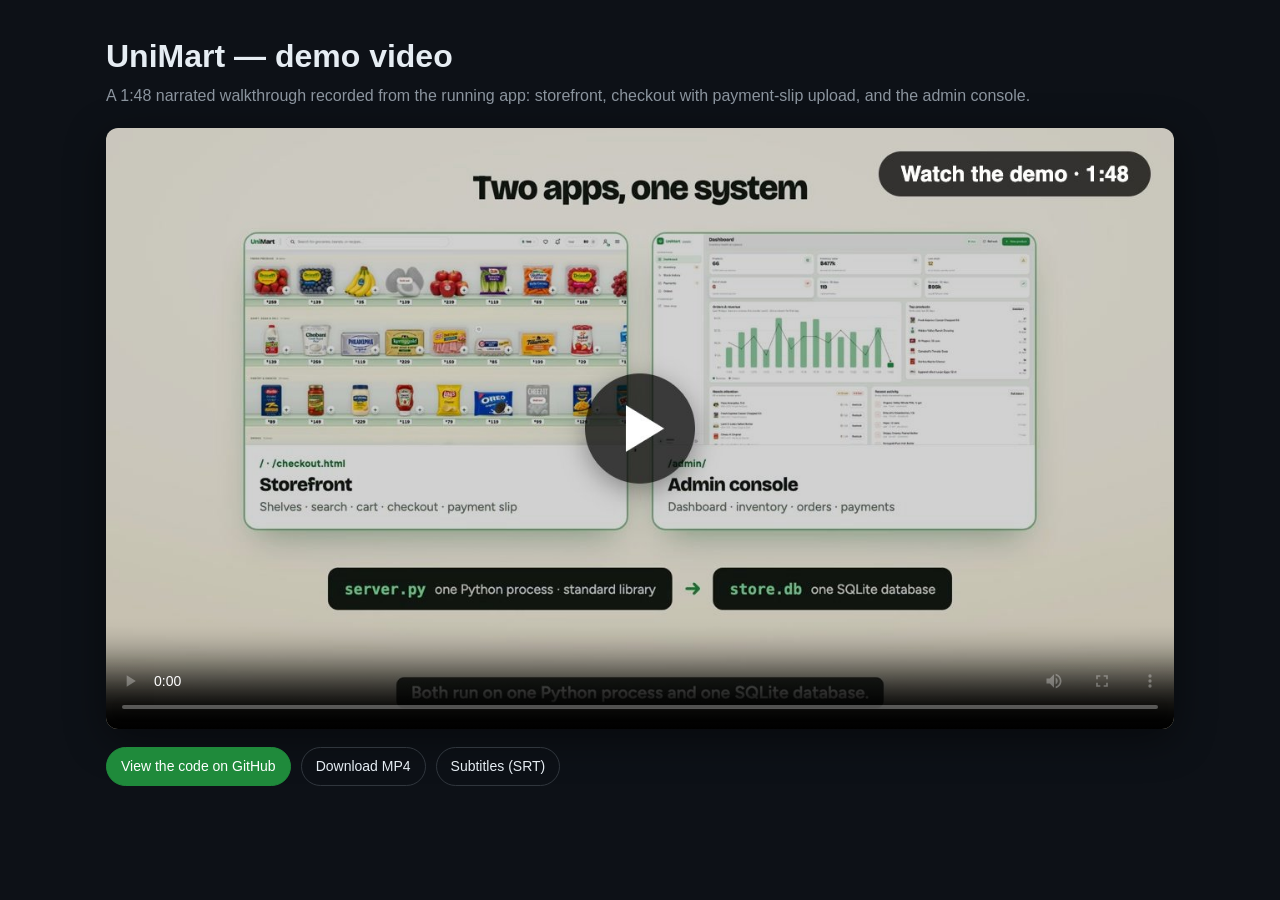
==== docs/demo/index.html @ db33c635 "docs: play the demo video in the browser via GitHub Pages GitHub's file view only offers large video" ====
<!doctype html>
<html lang="en">
<head>
<meta charset="utf-8">
<meta name="viewport" content="width=device-width, initial-scale=1">
<title>UniMart — demo video</title>
<meta name="description" content="A 1:48 narrated walkthrough recorded from the running app: storefront, checkout with payment-slip upload, and the admin console.">
<meta property="og:title" content="UniMart — demo video">
<meta property="og:description" content="A 1:48 narrated walkthrough recorded from the running app: storefront, checkout with payment-slip upload, and the admin console.">
<meta property="og:image" content="poster.jpg">
<style>
  :root { --bg:#0d1117; --fg:#e6edf3; --muted:#8b949e; --accent:#1f8a3b; }
  * { box-sizing:border-box; }
  body { margin:0; background:var(--bg); color:var(--fg); font:16px/1.5 -apple-system,BlinkMacSystemFont,"Segoe UI",Helvetica,Arial,sans-serif; }
  main { max-width:1100px; margin:0 auto; padding:32px 16px 48px; }
  h1 { font-size:clamp(22px,3.2vw,32px); margin:0 0 4px; }
  p { color:var(--muted); margin:0 0 20px; }
  video { width:100%; aspect-ratio:16/9; background:#000; border-radius:12px; display:block; box-shadow:0 10px 40px rgba(0,0,0,.45); }
  nav { margin-top:18px; display:flex; flex-wrap:wrap; gap:10px; }
  a.btn { color:var(--fg); text-decoration:none; border:1px solid #30363d; padding:8px 14px; border-radius:999px; font-size:14px; }
  a.btn:hover { border-color:var(--accent); }
  a.btn.primary { background:var(--accent); border-color:var(--accent); color:#fff; }
</style>
</head>
<body>
<main>
  <h1>UniMart — demo video</h1>
  <p>A 1:48 narrated walkthrough recorded from the running app: storefront, checkout with payment-slip upload, and the admin console.</p>
  <video controls playsinline preload="metadata" poster="poster.jpg">
    <source src="UniMart-Campus-Demo.mp4" type="video/mp4">
    <track kind="subtitles" src="UniMart-Campus-Demo.vtt" srclang="en" label="English">
    Your browser cannot play this video. <a href="UniMart-Campus-Demo.mp4">Download it</a>.
  </video>
  <nav>
    <a class="btn primary" href="https://github.com/zawwinhtutdev/unimart-campus">View the code on GitHub</a>
    <a class="btn" href="UniMart-Campus-Demo.mp4" download>Download MP4</a>
    <a class="btn" href="UniMart-Campus-Demo.srt" download>Subtitles (SRT)</a>
  </nav>
</main>
</body>
</html>
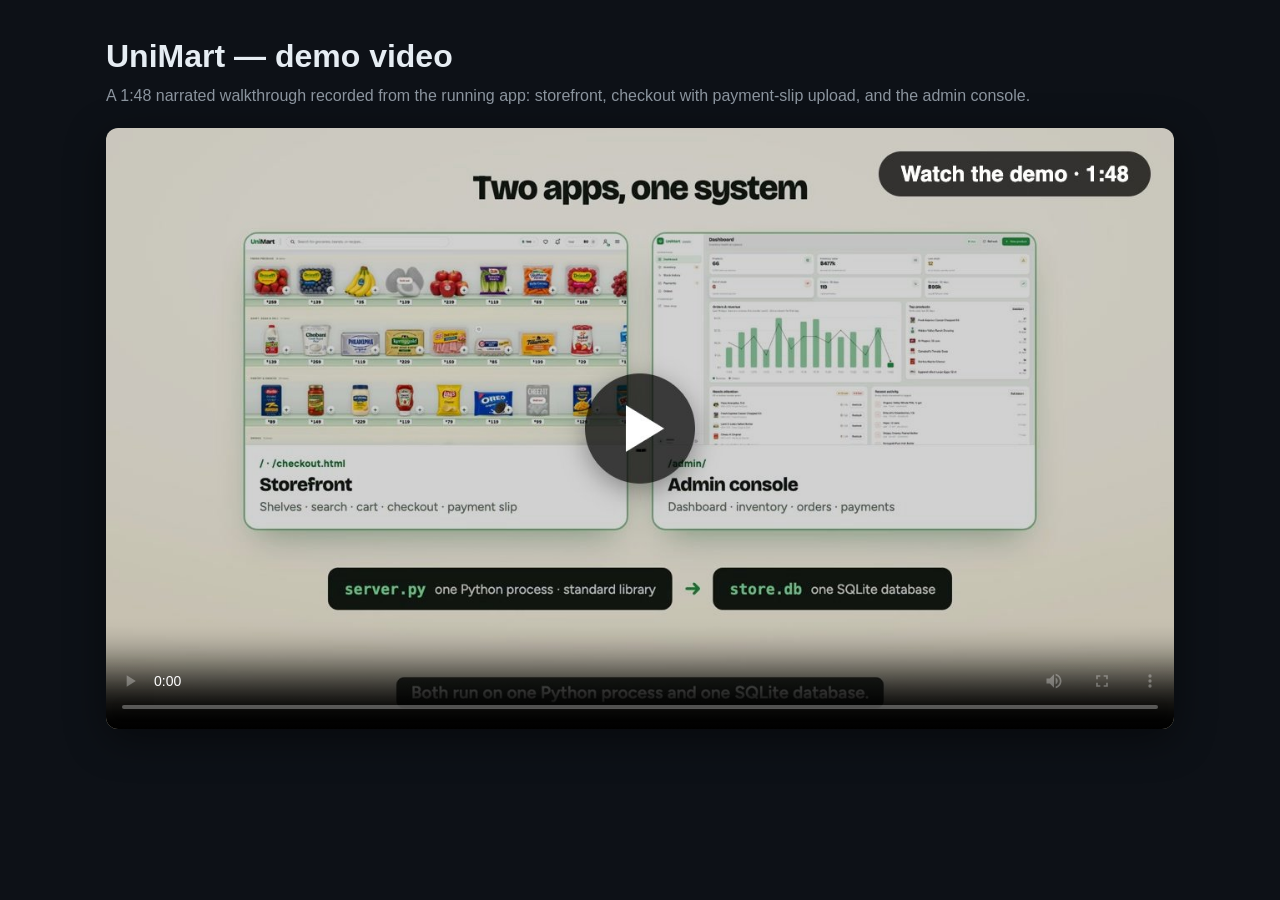
==== commit 88062e74: "docs: show only the video on the demo page Co-Authored-By: Claude Opus 5.5 <noreply@anthropic.com>" ====
--- a/docs/demo/index.html
+++ b/docs/demo/index.html
@@ -16,10 +16,6 @@
   h1 { font-size:clamp(22px,3.2vw,32px); margin:0 0 4px; }
   p { color:var(--muted); margin:0 0 20px; }
   video { width:100%; aspect-ratio:16/9; background:#000; border-radius:12px; display:block; box-shadow:0 10px 40px rgba(0,0,0,.45); }
-  nav { margin-top:18px; display:flex; flex-wrap:wrap; gap:10px; }
-  a.btn { color:var(--fg); text-decoration:none; border:1px solid #30363d; padding:8px 14px; border-radius:999px; font-size:14px; }
-  a.btn:hover { border-color:var(--accent); }
-  a.btn.primary { background:var(--accent); border-color:var(--accent); color:#fff; }
 </style>
 </head>
 <body>
@@ -31,11 +27,6 @@
     <track kind="subtitles" src="UniMart-Campus-Demo.vtt" srclang="en" label="English">
     Your browser cannot play this video. <a href="UniMart-Campus-Demo.mp4">Download it</a>.
   </video>
-  <nav>
-    <a class="btn primary" href="https://github.com/zawwinhtutdev/unimart-campus">View the code on GitHub</a>
-    <a class="btn" href="UniMart-Campus-Demo.mp4" download>Download MP4</a>
-    <a class="btn" href="UniMart-Campus-Demo.srt" download>Subtitles (SRT)</a>
-  </nav>
 </main>
 </body>
 </html>
